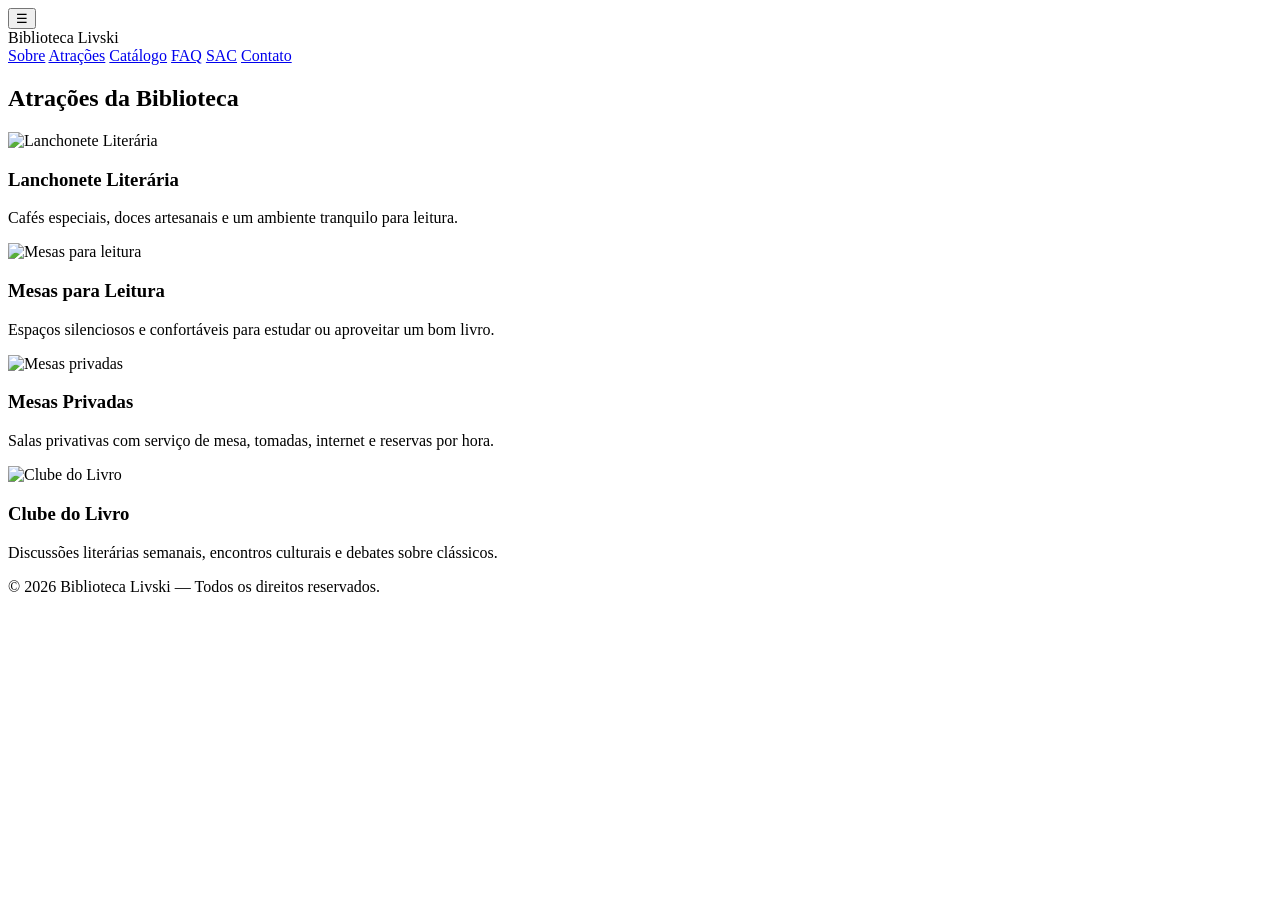
==== atracoes.html @ 0f8b1b1f "Create atracoes.html" ====
<!DOCTYPE html>
<html lang="pt-BR">

<head>

    <meta charset="UTF-8">

    <meta name="viewport" content="width=device-width, initial-scale=1.0">

    <title>Biblioteca Livski — Atrações</title>

    <link href="https://fonts.googleapis.com/css2?family=Cinzel:wght@500;700&family=Poppins:wght@300;400;500;600&display=swap" rel="stylesheet">

    <link rel="stylesheet" href="style.css">

</head>

<body>


    <!-- MENU -->

    <div class="menu-container">

        <button class="menu-btn" id="menuBtn">
            ☰
        </button>

        <div class="menu-lateral" id="menuLateral">

            <div class="menu-titulo">
                Biblioteca Livski
            </div>

            <a href="sobre.html">Sobre</a>

            <a href="atracoes.html">Atrações</a>

            <a href="catalogo.html">Catálogo</a>

            <a href="faq.html">FAQ</a>

            <a href="sac.html">SAC</a>

            <a href="contato.html">Contato</a>

        </div>

    </div>


    <!-- ATRAÇÕES -->

    <section id="atracoes">

        <h2 class="section-title">
            Atrações da Biblioteca
        </h2>

        <div class="cards">


            <div class="card">

                <img
                    src="https://images.unsplash.com/photo-1554118811-1e0d58224f24?q=80&w=1200"
                    alt="Lanchonete Literária">

                <div class="card-content">

                    <h3>
                        Lanchonete Literária
                    </h3>

                    <p>
                        Cafés especiais, doces artesanais e um ambiente
                        tranquilo para leitura.
                    </p>

                </div>

            </div>


            <div class="card">

                <img
                    src="https://images.unsplash.com/photo-1524995997946-a1c2e315a42f?q=80&w=1200"
                    alt="Mesas para leitura">

                <div class="card-content">

                    <h3>
                        Mesas para Leitura
                    </h3>

                    <p>
                        Espaços silenciosos e confortáveis para estudar
                        ou aproveitar um bom livro.
                    </p>

                </div>

            </div>


            <div class="card">

                <img
                    src="https://images.unsplash.com/photo-1497366754035-f200968a6e72?q=80&w=1200"
                    alt="Mesas privadas">

                <div class="card-content">

                    <h3>
                        Mesas Privadas
                    </h3>

                    <p>
                        Salas privativas com serviço de mesa, tomadas,
                        internet e reservas por hora.
                    </p>

                </div>

            </div>


            <div class="card">

                <img
                    src="https://images.unsplash.com/photo-1512820790803-83ca734da794?q=80&w=1200"
                    alt="Clube do Livro">

                <div class="card-content">

                    <h3>
                        Clube do Livro
                    </h3>

                    <p>
                        Discussões literárias semanais, encontros culturais
                        e debates sobre clássicos.
                    </p>

                </div>

            </div>


        </div>

    </section>


    <footer>

        © 2026 Biblioteca Livski — Todos os direitos reservados.

    </footer>


    <script src="script.js"></script>

</body>

</html>
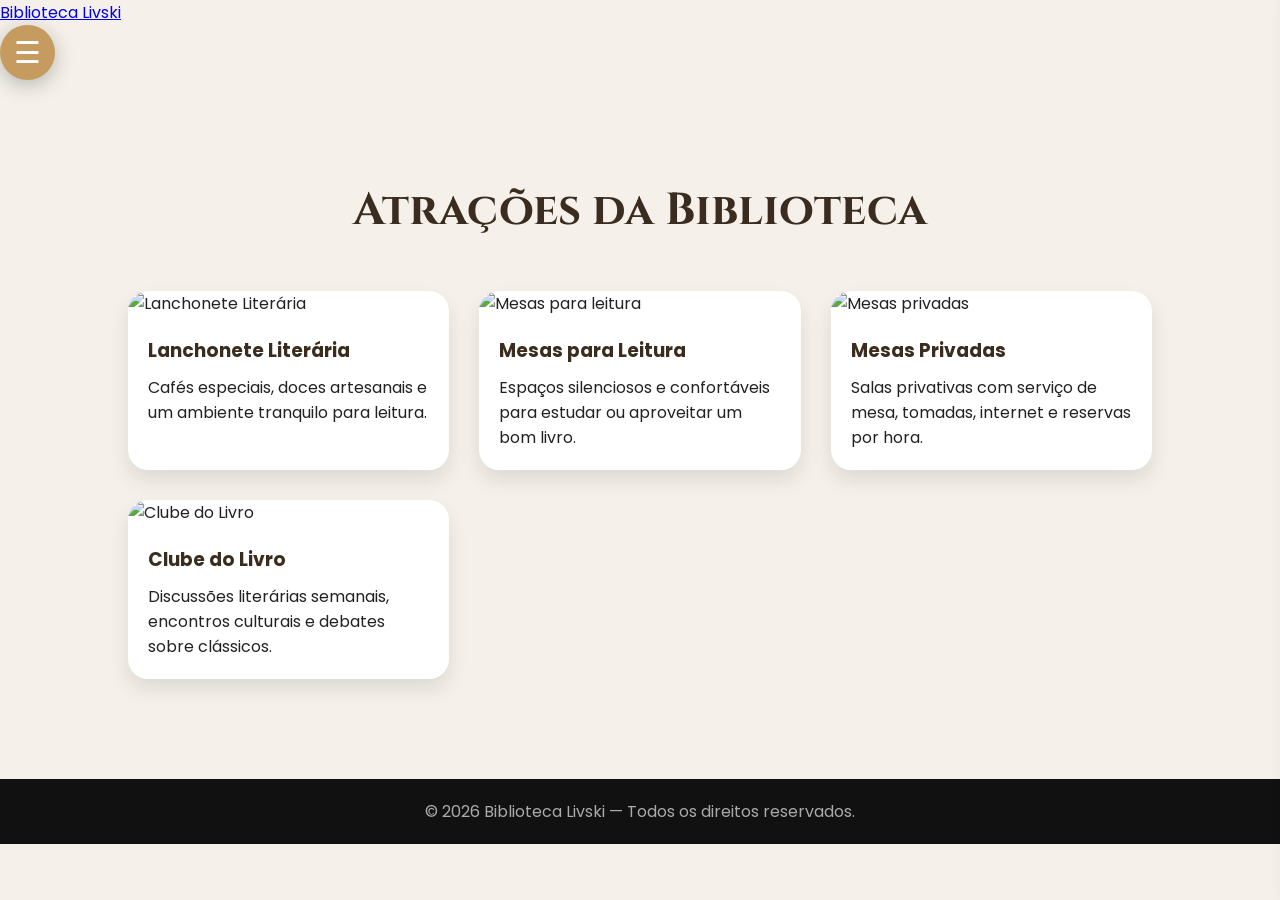
==== commit 1bfaed5f: "Update atracoes.html" ====
--- a/atracoes.html
+++ b/atracoes.html
@@ -3,30 +3,42 @@
 
 <head>
 
-    <meta charset="UTF-8">
+<meta charset="UTF-8">
 
-    <meta name="viewport" content="width=device-width, initial-scale=1.0">
+<meta name="viewport" content="width=device-width, initial-scale=1.0">
 
-    <title>Biblioteca Livski — Atrações</title>
+<title>Biblioteca Livski — Atrações</title>
 
-    <link href="https://fonts.googleapis.com/css2?family=Cinzel:wght@500;700&family=Poppins:wght@300;400;500;600&display=swap" rel="stylesheet">
+<link href="https://fonts.googleapis.com/css2?family=Cinzel:wght@500;700&family=Poppins:wght@300;400;500;600&display=swap" rel="stylesheet">
 
-    <link rel="stylesheet" href="style.css">
+<link rel="stylesheet" href="style.css">
 
 </head>
 
 <body>
 
 
-    <!-- MENU -->
+<div class="topo">
 
-    <div class="menu-container">
+    <a href="index.html" class="logo">
+        Biblioteca Livski
+    </a>
 
-        <button class="menu-btn" id="menuBtn">
+
+    <div class="menu">
+
+        <button
+            id="menuBtn"
+            class="menu-btn">
+
             ☰
+
         </button>
 
-        <div class="menu-lateral" id="menuLateral">
+
+        <div
+            id="menuLateral"
+            class="menu-lateral">
 
             <div class="menu-titulo">
                 Biblioteca Livski
@@ -48,119 +60,120 @@
 
     </div>
 
-
-    <!-- ATRAÇÕES -->
-
-    <section id="atracoes">
-
-        <h2 class="section-title">
-            Atrações da Biblioteca
-        </h2>
-
-        <div class="cards">
+</div>
 
 
-            <div class="card">
+<main class="pagina">
 
-                <img
-                    src="https://images.unsplash.com/photo-1554118811-1e0d58224f24?q=80&w=1200"
-                    alt="Lanchonete Literária">
+<section id="atracoes">
 
-                <div class="card-content">
+    <h2 class="section-title">
+        Atrações da Biblioteca
+    </h2>
 
-                    <h3>
-                        Lanchonete Literária
-                    </h3>
 
-                    <p>
-                        Cafés especiais, doces artesanais e um ambiente
-                        tranquilo para leitura.
-                    </p>
+    <div class="cards">
 
-                </div>
+
+        <div class="card">
+
+            <img
+                src="https://images.unsplash.com/photo-1554118811-1e0d58224f24?q=80&w=1200"
+                alt="Lanchonete Literária">
+
+            <div class="card-content">
+
+                <h3>
+                    Lanchonete Literária
+                </h3>
+
+                <p>
+                    Cafés especiais, doces artesanais e um ambiente tranquilo para leitura.
+                </p>
 
             </div>
 
+        </div>
 
-            <div class="card">
 
-                <img
-                    src="https://images.unsplash.com/photo-1524995997946-a1c2e315a42f?q=80&w=1200"
-                    alt="Mesas para leitura">
+        <div class="card">
 
-                <div class="card-content">
+            <img
+                src="https://images.unsplash.com/photo-1524995997946-a1c2e315a42f?q=80&w=1200"
+                alt="Mesas para leitura">
 
-                    <h3>
-                        Mesas para Leitura
-                    </h3>
+            <div class="card-content">
 
-                    <p>
-                        Espaços silenciosos e confortáveis para estudar
-                        ou aproveitar um bom livro.
-                    </p>
+                <h3>
+                    Mesas para Leitura
+                </h3>
 
-                </div>
+                <p>
+                    Espaços silenciosos e confortáveis para estudar ou aproveitar um bom livro.
+                </p>
 
             </div>
 
+        </div>
 
-            <div class="card">
 
-                <img
-                    src="https://images.unsplash.com/photo-1497366754035-f200968a6e72?q=80&w=1200"
-                    alt="Mesas privadas">
+        <div class="card">
 
-                <div class="card-content">
+            <img
+                src="https://images.unsplash.com/photo-1497366754035-f200968a6e72?q=80&w=1200"
+                alt="Mesas privadas">
 
-                    <h3>
-                        Mesas Privadas
-                    </h3>
+            <div class="card-content">
 
-                    <p>
-                        Salas privativas com serviço de mesa, tomadas,
-                        internet e reservas por hora.
-                    </p>
+                <h3>
+                    Mesas Privadas
+                </h3>
 
-                </div>
+                <p>
+                    Salas privativas com serviço de mesa, tomadas, internet e reservas por hora.
+                </p>
 
             </div>
 
+        </div>
 
-            <div class="card">
 
-                <img
-                    src="https://images.unsplash.com/photo-1512820790803-83ca734da794?q=80&w=1200"
-                    alt="Clube do Livro">
+        <div class="card">
 
-                <div class="card-content">
+            <img
+                src="https://images.unsplash.com/photo-1512820790803-83ca734da794?q=80&w=1200"
+                alt="Clube do Livro">
 
-                    <h3>
-                        Clube do Livro
-                    </h3>
+            <div class="card-content">
 
-                    <p>
-                        Discussões literárias semanais, encontros culturais
-                        e debates sobre clássicos.
-                    </p>
+                <h3>
+                    Clube do Livro
+                </h3>
 
-                </div>
+                <p>
+                    Discussões literárias semanais, encontros culturais e debates sobre clássicos.
+                </p>
 
             </div>
 
-
         </div>
 
-    </section>
+
+    </div>
+
+</section>
+
+</main>
 
 
-    <footer>
+<footer>
 
-        © 2026 Biblioteca Livski — Todos os direitos reservados.
+    © 2026 Biblioteca Livski — Todos os direitos reservados.
 
-    </footer>
+</footer>
 
 
-    <script src="script.js"></script>
+<script src="script.js"></script>
 
 </body>
 
--- a/style.css
+++ b/style.css
@@ -0,0 +1,819 @@
+* {
+    margin: 0;
+    padding: 0;
+    box-sizing: border-box;
+}
+
+
+html {
+    scroll-behavior: smooth;
+}
+
+
+body {
+    font-family: 'Poppins', sans-serif;
+    background: #f5f1ea;
+    color: #222;
+    overflow-x: hidden;
+}
+
+
+/* =========================
+   INÍCIO
+========================= */
+
+.inicio {
+
+    min-height: 100vh;
+
+    background:
+        linear-gradient(
+            rgba(0,0,0,0.65),
+            rgba(0,0,0,0.65)
+        ),
+        url('https://images.unsplash.com/photo-1507842217343-583bb7270b66?q=80&w=1600');
+
+    background-size: cover;
+
+    background-position: center;
+
+    display: flex;
+
+    justify-content: center;
+
+    align-items: center;
+
+    text-align: center;
+
+    color: white;
+
+    padding: 30px;
+
+}
+
+
+.inicio-conteudo {
+
+    max-width: 800px;
+
+}
+
+
+.inicio h1 {
+
+    font-family: 'Cinzel', serif;
+
+    font-size: 5rem;
+
+    margin-bottom: 25px;
+
+    letter-spacing: 2px;
+
+}
+
+
+.inicio p {
+
+    font-size: 1.2rem;
+
+    line-height: 1.8;
+
+    margin-bottom: 35px;
+
+}
+
+
+/* =========================
+   BOTÃO
+========================= */
+
+.btn {
+
+    display: inline-block;
+
+    padding: 14px 30px;
+
+    border: none;
+
+    background: #c59b5f;
+
+    color: white;
+
+    border-radius: 30px;
+
+    font-size: 1rem;
+
+    cursor: pointer;
+
+    transition: 0.3s;
+
+    text-decoration: none;
+
+    font-family: 'Poppins', sans-serif;
+
+}
+
+
+.btn:hover {
+
+    background: #a67c43;
+
+    transform: scale(1.05);
+
+}
+
+
+/* =========================
+   MENU 3 BARRINHAS
+========================= */
+
+.menu-container {
+
+    position: fixed;
+
+    top: 20px;
+
+    right: 25px;
+
+    z-index: 9999;
+
+}
+
+
+/* BOTÃO */
+
+.menu-btn {
+
+    width: 55px;
+
+    height: 55px;
+
+    border: none;
+
+    border-radius: 50%;
+
+    background: #c59b5f;
+
+    color: white;
+
+    font-size: 30px;
+
+    cursor: pointer;
+
+    box-shadow:
+        0 5px 20px rgba(0,0,0,0.25);
+
+    transition: 0.3s;
+
+}
+
+
+.menu-btn:hover {
+
+    background: #a67c43;
+
+    transform: scale(1.08);
+
+}
+
+
+/* MENU LATERAL */
+
+.menu-lateral {
+
+    position: fixed;
+
+    top: 0;
+
+    right: -300px;
+
+    width: 280px;
+
+    height: 100vh;
+
+    background: #1b1b1b;
+
+    padding: 100px 30px 30px;
+
+    display: flex;
+
+    flex-direction: column;
+
+    gap: 10px;
+
+    box-shadow:
+        -5px 0 20px rgba(0,0,0,0.3);
+
+    transition: right 0.4s ease;
+
+}
+
+
+/* MENU ABERTO */
+
+.menu-lateral.aberto {
+
+    right: 0;
+
+}
+
+
+/* TÍTULO DO MENU */
+
+.menu-titulo {
+
+    color: #c59b5f;
+
+    font-family: 'Cinzel', serif;
+
+    font-size: 1.4rem;
+
+    margin-bottom: 25px;
+
+}
+
+
+/* LINKS */
+
+.menu-lateral a {
+
+    color: white;
+
+    text-decoration: none;
+
+    padding: 15px;
+
+    border-radius: 10px;
+
+    font-size: 1.05rem;
+
+    transition: 0.3s;
+
+}
+
+
+.menu-lateral a:hover {
+
+    background: #c59b5f;
+
+    transform: translateX(5px);
+
+}
+
+
+/* =========================
+   SEÇÕES
+========================= */
+
+section {
+
+    padding: 100px 10%;
+
+    min-height: 70vh;
+
+}
+
+
+.section-title {
+
+    text-align: center;
+
+    font-size: 2.8rem;
+
+    margin-bottom: 50px;
+
+    font-family: 'Cinzel', serif;
+
+    color: #3a2d1f;
+
+}
+
+
+/* =========================
+   SOBRE
+========================= */
+
+.sobre {
+
+    display: grid;
+
+    grid-template-columns: 1fr 1fr;
+
+    gap: 50px;
+
+    align-items: center;
+
+}
+
+
+.sobre img {
+
+    width: 100%;
+
+    border-radius: 20px;
+
+    box-shadow:
+        0 10px 25px rgba(0,0,0,0.2);
+
+}
+
+
+.sobre p {
+
+    line-height: 1.8;
+
+    font-size: 1.1rem;
+
+}
+
+
+/* =========================
+   ATRAÇÕES
+========================= */
+
+.cards {
+
+    display: grid;
+
+    grid-template-columns:
+        repeat(auto-fit, minmax(250px, 1fr));
+
+    gap: 30px;
+
+}
+
+
+.card {
+
+    background: white;
+
+    border-radius: 20px;
+
+    overflow: hidden;
+
+    box-shadow:
+        0 10px 20px rgba(0,0,0,0.1);
+
+    transition: 0.4s;
+
+}
+
+
+.card:hover {
+
+    transform: translateY(-10px);
+
+}
+
+
+.card img {
+
+    width: 100%;
+
+    height: 220px;
+
+    object-fit: cover;
+
+}
+
+
+.card-content {
+
+    padding: 20px;
+
+}
+
+
+.card-content h3 {
+
+    margin-bottom: 10px;
+
+    color: #3a2d1f;
+
+}
+
+
+/* =========================
+   CATÁLOGO
+========================= */
+
+.catalogo {
+
+    display: grid;
+
+    grid-template-columns:
+        repeat(auto-fit, minmax(220px, 1fr));
+
+    gap: 30px;
+
+}
+
+
+.livro {
+
+    background: white;
+
+    border-radius: 15px;
+
+    overflow: hidden;
+
+    box-shadow:
+        0 5px 15px rgba(0,0,0,0.1);
+
+    transition: 0.3s;
+
+}
+
+
+.livro:hover {
+
+    transform: scale(1.03);
+
+}
+
+
+.livro img {
+
+    width: 100%;
+
+    height: 320px;
+
+    object-fit: cover;
+
+}
+
+
+.livro-info {
+
+    padding: 20px;
+
+}
+
+
+.livro-info h3 {
+
+    color: #3a2d1f;
+
+}
+
+
+.preco {
+
+    color: #2d7a32;
+
+    font-size: 1.3rem;
+
+    margin: 10px 0;
+
+    font-weight: bold;
+
+}
+
+
+/* =========================
+   FAQ
+========================= */
+
+.faq {
+
+    max-width: 900px;
+
+    margin: auto;
+
+}
+
+
+.faq-item {
+
+    background: white;
+
+    margin-bottom: 15px;
+
+    border-radius: 12px;
+
+    overflow: hidden;
+
+    box-shadow:
+        0 5px 15px rgba(0,0,0,0.08);
+
+}
+
+
+.faq-question {
+
+    width: 100%;
+
+    border: none;
+
+    background: white;
+
+    padding: 20px;
+
+    text-align: left;
+
+    font-family: 'Poppins', sans-serif;
+
+    font-size: 1.05rem;
+
+    font-weight: 600;
+
+    cursor: pointer;
+
+    color: #3a2d1f;
+
+}
+
+
+.faq-question:hover {
+
+    background: #f3eadc;
+
+}
+
+
+.faq-answer {
+
+    display: none;
+
+    padding: 0 20px 20px;
+
+    line-height: 1.7;
+
+    color: #555;
+
+}
+
+
+.faq-answer.ativo {
+
+    display: block;
+
+}
+
+
+/* =========================
+   SAC
+========================= */
+
+.sac {
+
+    max-width: 800px;
+
+    margin: auto;
+
+    background: white;
+
+    padding: 40px;
+
+    border-radius: 20px;
+
+    box-shadow:
+        0 10px 25px rgba(0,0,0,0.1);
+
+}
+
+
+.sac p {
+
+    line-height: 1.7;
+
+    margin-bottom: 20px;
+
+    color: #555;
+
+}
+
+
+.sac form {
+
+    display: flex;
+
+    flex-direction: column;
+
+    gap: 15px;
+
+}
+
+
+.sac input,
+.sac textarea {
+
+    width: 100%;
+
+    padding: 15px;
+
+    border: 1px solid #ddd;
+
+    border-radius: 10px;
+
+    font-family: 'Poppins', sans-serif;
+
+    outline: none;
+
+}
+
+
+.sac textarea {
+
+    min-height: 130px;
+
+    resize: vertical;
+
+}
+
+
+.sac input:focus,
+.sac textarea:focus {
+
+    border-color: #c59b5f;
+
+}
+
+
+/* =========================
+   CONTATO
+========================= */
+
+.contato {
+
+    background: #2b2118;
+
+    color: white;
+
+    border-radius: 20px;
+
+    padding: 50px;
+
+    text-align: center;
+
+}
+
+
+.contato p {
+
+    margin: 15px 0;
+
+    font-size: 1.1rem;
+
+}
+
+
+/* =========================
+   CARRINHO FLUTUANTE
+========================= */
+
+.carrinho-flutuante {
+
+    position: fixed;
+
+    right: 25px;
+
+    bottom: 25px;
+
+    width: 65px;
+
+    height: 65px;
+
+    background: #c59b5f;
+
+    border-radius: 50%;
+
+    display: flex;
+
+    justify-content: center;
+
+    align-items: center;
+
+    text-decoration: none;
+
+    color: white;
+
+    font-size: 30px;
+
+    box-shadow:
+        0 5px 20px rgba(0,0,0,0.3);
+
+    z-index: 5000;
+
+    transition: 0.3s;
+
+}
+
+
+.carrinho-flutuante:hover {
+
+    background: #a67c43;
+
+    transform: scale(1.1);
+
+}
+
+
+.contador {
+
+    position: absolute;
+
+    top: -5px;
+
+    right: -5px;
+
+    width: 25px;
+
+    height: 25px;
+
+    background: #b52b2b;
+
+    border-radius: 50%;
+
+    display: flex;
+
+    justify-content: center;
+
+    align-items: center;
+
+    font-size: 13px;
+
+    font-weight: bold;
+
+}
+
+
+/* =========================
+   FOOTER
+========================= */
+
+footer {
+
+    background: #111;
+
+    color: #aaa;
+
+    text-align: center;
+
+    padding: 20px;
+
+}
+
+
+/* =========================
+   RESPONSIVO
+========================= */
+
+@media(max-width: 900px) {
+
+    .inicio h1 {
+
+        font-size: 3.5rem;
+
+    }
+
+    .sobre {
+
+        grid-template-columns: 1fr;
+
+    }
+
+}
+
+
+@media(max-width: 600px) {
+
+    .inicio h1 {
+
+        font-size: 2.5rem;
+
+    }
+
+    .inicio p {
+
+        font-size: 1rem;
+
+    }
+
+    section {
+
+        padding: 70px 5%;
+
+    }
+
+    .section-title {
+
+        font-size: 2.2rem;
+
+    }
+
+    .sac {
+
+        padding: 25px;
+
+    }
+
+    .menu-container {
+
+        right: 15px;
+
+        top: 15px;
+
+    }
+
+}
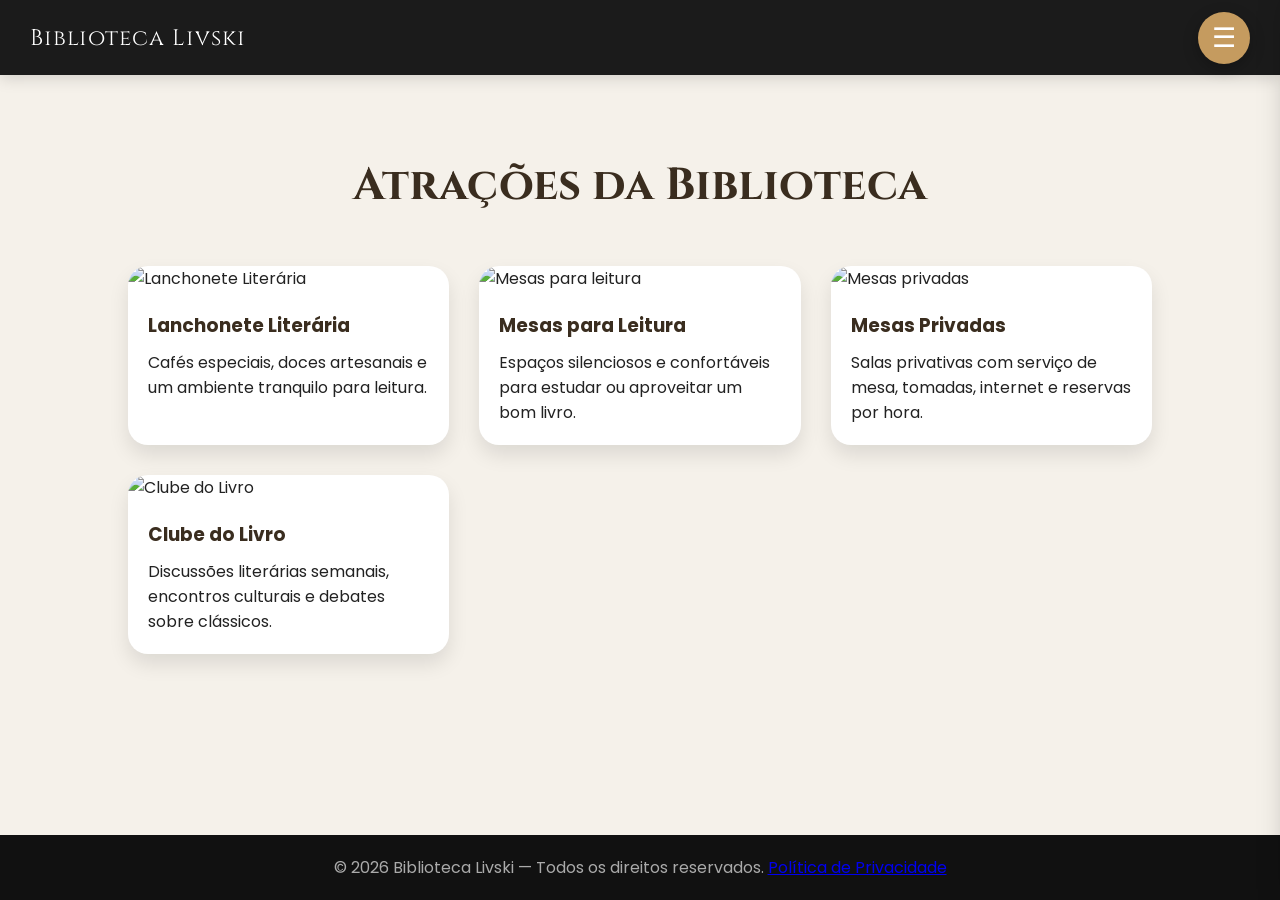
==== commit 987dda49: "Update atracoes.html" ====
--- a/atracoes.html
+++ b/atracoes.html
@@ -169,7 +169,7 @@
 <footer>
 
     © 2026 Biblioteca Livski — Todos os direitos reservados.
-
+<a href="privacidade.html">Política de Privacidade</a>
 </footer>
 
 
--- a/style.css
+++ b/style.css
@@ -1,290 +1,458 @@
-* {
-    margin: 0;
-    padding: 0;
-    box-sizing: border-box;
-}
-
-
-html {
-    scroll-behavior: smooth;
-}
-
-
-body {
-    font-family: 'Poppins', sans-serif;
-    background: #f5f1ea;
-    color: #222;
-    overflow-x: hidden;
-}
-
-
-/* =========================
-   INÍCIO
-========================= */
-
-.inicio {
-
-    min-height: 100vh;
+*{
+    margin:0;
+    padding:0;
+    box-sizing:border-box;
+}
+
+
+html{
+    scroll-behavior:smooth;
+}
+
+
+body{
+
+    font-family:'Poppins',sans-serif;
+
+    background:#f5f1ea;
+
+    color:#222;
+
+    overflow-x:hidden;
+
+    min-height:100vh;
+
+    display:flex;
+
+    flex-direction:column;
+
+    animation:entradaPagina .5s ease;
+
+}
+
+
+@keyframes entradaPagina{
+
+    from{
+        opacity:0;
+        transform:translateY(10px);
+    }
+
+    to{
+        opacity:1;
+        transform:translateY(0);
+    }
+
+}
+
+
+/* =========================
+   LOADER
+========================= */
+
+.loader{
+
+    position:fixed;
+
+    width:100%;
+
+    height:100vh;
+
+    background:#111;
+
+    display:flex;
+
+    justify-content:center;
+
+    align-items:center;
+
+    z-index:9999;
+
+    animation:sumir 3s forwards;
+
+}
+
+
+.loader h1{
+
+    color:#fff;
+
+    font-size:3rem;
+
+    letter-spacing:4px;
+
+    font-family:'Cinzel',serif;
+
+    animation:aparecer 2s ease;
+
+}
+
+
+@keyframes aparecer{
+
+    from{
+
+        opacity:0;
+
+        transform:scale(0.7);
+
+    }
+
+    to{
+
+        opacity:1;
+
+        transform:scale(1);
+
+    }
+
+}
+
+
+@keyframes sumir{
+
+    0%,85%{
+
+        opacity:1;
+
+    }
+
+    100%{
+
+        opacity:0;
+
+        visibility:hidden;
+
+    }
+
+}
+
+
+/* =========================
+   TELA INICIAL
+========================= */
+
+.pagina-inicial{
+
+    min-height:100vh;
+
+}
+
+
+.hero{
 
     background:
-        linear-gradient(
-            rgba(0,0,0,0.65),
-            rgba(0,0,0,0.65)
-        ),
-        url('https://images.unsplash.com/photo-1507842217343-583bb7270b66?q=80&w=1600');
-
-    background-size: cover;
-
-    background-position: center;
-
-    display: flex;
-
-    justify-content: center;
-
-    align-items: center;
-
-    text-align: center;
-
-    color: white;
-
-    padding: 30px;
-
-}
-
-
-.inicio-conteudo {
-
-    max-width: 800px;
-
-}
-
-
-.inicio h1 {
-
-    font-family: 'Cinzel', serif;
-
-    font-size: 5rem;
-
-    margin-bottom: 25px;
-
-    letter-spacing: 2px;
-
-}
-
-
-.inicio p {
-
-    font-size: 1.2rem;
-
-    line-height: 1.8;
-
-    margin-bottom: 35px;
-
-}
-
-
-/* =========================
-   BOTÃO
-========================= */
-
-.btn {
-
-    display: inline-block;
-
-    padding: 14px 30px;
-
-    border: none;
-
-    background: #c59b5f;
-
-    color: white;
-
-    border-radius: 30px;
-
-    font-size: 1rem;
-
-    cursor: pointer;
-
-    transition: 0.3s;
-
-    text-decoration: none;
-
-    font-family: 'Poppins', sans-serif;
-
-}
-
-
-.btn:hover {
-
-    background: #a67c43;
-
-    transform: scale(1.05);
-
-}
-
-
-/* =========================
-   MENU 3 BARRINHAS
-========================= */
-
-.menu-container {
-
-    position: fixed;
-
-    top: 20px;
-
-    right: 25px;
-
-    z-index: 9999;
-
-}
-
-
-/* BOTÃO */
-
-.menu-btn {
-
-    width: 55px;
-
-    height: 55px;
-
-    border: none;
-
-    border-radius: 50%;
-
-    background: #c59b5f;
-
-    color: white;
-
-    font-size: 30px;
-
-    cursor: pointer;
-
-    box-shadow:
-        0 5px 20px rgba(0,0,0,0.25);
-
-    transition: 0.3s;
-
-}
-
-
-.menu-btn:hover {
-
-    background: #a67c43;
-
-    transform: scale(1.08);
-
-}
-
-
-/* MENU LATERAL */
-
-.menu-lateral {
-
-    position: fixed;
-
-    top: 0;
-
-    right: -300px;
-
-    width: 280px;
-
-    height: 100vh;
-
-    background: #1b1b1b;
-
-    padding: 100px 30px 30px;
-
-    display: flex;
-
-    flex-direction: column;
-
-    gap: 10px;
-
-    box-shadow:
-        -5px 0 20px rgba(0,0,0,0.3);
-
-    transition: right 0.4s ease;
-
-}
-
-
-/* MENU ABERTO */
-
-.menu-lateral.aberto {
-
-    right: 0;
-
-}
-
-
-/* TÍTULO DO MENU */
-
-.menu-titulo {
-
-    color: #c59b5f;
-
-    font-family: 'Cinzel', serif;
-
-    font-size: 1.4rem;
-
-    margin-bottom: 25px;
-
-}
-
-
-/* LINKS */
-
-.menu-lateral a {
-
-    color: white;
-
-    text-decoration: none;
-
-    padding: 15px;
-
-    border-radius: 10px;
-
-    font-size: 1.05rem;
-
-    transition: 0.3s;
-
-}
-
-
-.menu-lateral a:hover {
-
-    background: #c59b5f;
-
-    transform: translateX(5px);
-
-}
-
-
-/* =========================
-   SEÇÕES
-========================= */
-
-section {
-
-    padding: 100px 10%;
-
-    min-height: 70vh;
-
-}
-
-
-.section-title {
-
-    text-align: center;
-
-    font-size: 2.8rem;
-
-    margin-bottom: 50px;
-
-    font-family: 'Cinzel', serif;
-
-    color: #3a2d1f;
+
+    linear-gradient(
+
+        rgba(0,0,0,0.6),
+
+        rgba(0,0,0,0.6)
+
+    ),
+
+    url('https://images.unsplash.com/photo-1507842217343-583bb7270b66?q=80&w=1600');
+
+    background-size:cover;
+
+    background-position:center;
+
+    background-attachment:fixed;
+
+    min-height:100vh;
+
+    display:flex;
+
+    flex-direction:column;
+
+    justify-content:center;
+
+    align-items:center;
+
+    text-align:center;
+
+    color:white;
+
+    padding:20px;
+
+}
+
+
+.hero h1{
+
+    font-size:5rem;
+
+    font-family:'Cinzel',serif;
+
+    margin-bottom:20px;
+
+}
+
+
+.hero p{
+
+    max-width:700px;
+
+    font-size:1.2rem;
+
+    margin-bottom:30px;
+
+    line-height:1.7;
+
+}
+
+
+/* =========================
+   BOTÕES
+========================= */
+
+.btn{
+
+    display:inline-block;
+
+    padding:14px 30px;
+
+    border:none;
+
+    background:#c59b5f;
+
+    color:white;
+
+    border-radius:30px;
+
+    font-size:1rem;
+
+    cursor:pointer;
+
+    transition:0.3s;
+
+    text-decoration:none;
+
+    font-family:'Poppins',sans-serif;
+
+}
+
+
+.btn:hover{
+
+    background:#a67c43;
+
+    transform:scale(1.05);
+
+}
+
+
+/* =========================
+   TOPO DAS PÁGINAS
+========================= */
+
+.topo{
+
+    height:75px;
+
+    background:#1b1b1b;
+
+    display:flex;
+
+    align-items:center;
+
+    justify-content:space-between;
+
+    padding:0 30px;
+
+    position:sticky;
+
+    top:0;
+
+    z-index:1000;
+
+    box-shadow:
+    0 3px 15px rgba(0,0,0,.15);
+
+}
+
+
+.logo{
+
+    color:white;
+
+    text-decoration:none;
+
+    font-family:'Cinzel',serif;
+
+    font-size:1.4rem;
+
+    letter-spacing:1px;
+
+    transition:.3s;
+
+}
+
+
+.logo:hover{
+
+    color:#c59b5f;
+
+}
+
+
+/* =========================
+   MENU
+========================= */
+
+.menu{
+
+    position:relative;
+
+}
+
+
+.menu-btn{
+
+    width:52px;
+
+    height:52px;
+
+    border:none;
+
+    border-radius:50%;
+
+    background:#c59b5f;
+
+    color:white;
+
+    font-size:27px;
+
+    cursor:pointer;
+
+    display:flex;
+
+    justify-content:center;
+
+    align-items:center;
+
+    box-shadow:
+    0 5px 15px rgba(0,0,0,.25);
+
+    transition:.3s;
+
+}
+
+
+.menu-btn:hover{
+
+    background:#a67c43;
+
+    transform:scale(1.05);
+
+}
+
+
+.menu-lateral{
+
+    position:fixed;
+
+    top:0;
+
+    right:-330px;
+
+    width:310px;
+
+    height:100vh;
+
+    background:#1b1b1b;
+
+    padding:110px 30px 30px;
+
+    display:flex;
+
+    flex-direction:column;
+
+    gap:7px;
+
+    box-shadow:
+    -8px 0 30px rgba(0,0,0,.35);
+
+    transition:.4s ease;
+
+}
+
+
+.menu-lateral.aberto{
+
+    right:0;
+
+}
+
+
+.menu-titulo{
+
+    color:#c59b5f;
+
+    font-family:'Cinzel',serif;
+
+    font-size:1.5rem;
+
+    margin-bottom:25px;
+
+}
+
+
+.menu-lateral a{
+
+    color:white;
+
+    text-decoration:none;
+
+    padding:15px;
+
+    border-radius:10px;
+
+    transition:.3s;
+
+}
+
+
+.menu-lateral a:hover{
+
+    color:white;
+
+    background:#c59b5f;
+
+    transform:translateX(5px);
+
+}
+
+
+/* =========================
+   CONTEÚDO
+========================= */
+
+.pagina{
+
+    flex:1;
+
+}
+
+
+section{
+
+    padding:80px 10%;
+
+}
+
+
+.section-title{
+
+    text-align:center;
+
+    font-size:2.8rem;
+
+    margin-bottom:50px;
+
+    font-family:'Cinzel',serif;
+
+    color:#3a2d1f;
 
 }
 
@@ -293,36 +461,36 @@
    SOBRE
 ========================= */
 
-.sobre {
-
-    display: grid;
-
-    grid-template-columns: 1fr 1fr;
-
-    gap: 50px;
-
-    align-items: center;
-
-}
-
-
-.sobre img {
-
-    width: 100%;
-
-    border-radius: 20px;
-
-    box-shadow:
-        0 10px 25px rgba(0,0,0,0.2);
-
-}
-
-
-.sobre p {
-
-    line-height: 1.8;
-
-    font-size: 1.1rem;
+.sobre{
+
+    display:grid;
+
+    grid-template-columns:1fr 1fr;
+
+    gap:50px;
+
+    align-items:center;
+
+}
+
+
+.sobre img{
+
+    width:100%;
+
+    border-radius:20px;
+
+    box-shadow:
+    0 10px 25px rgba(0,0,0,.2);
+
+}
+
+
+.sobre p{
+
+    line-height:1.8;
+
+    font-size:1.1rem;
 
 }
 
@@ -331,64 +499,67 @@
    ATRAÇÕES
 ========================= */
 
-.cards {
-
-    display: grid;
+.cards{
+
+    display:grid;
 
     grid-template-columns:
-        repeat(auto-fit, minmax(250px, 1fr));
-
-    gap: 30px;
-
-}
-
-
-.card {
-
-    background: white;
-
-    border-radius: 20px;
-
-    overflow: hidden;
-
-    box-shadow:
-        0 10px 20px rgba(0,0,0,0.1);
-
-    transition: 0.4s;
-
-}
-
-
-.card:hover {
-
-    transform: translateY(-10px);
-
-}
-
-
-.card img {
-
-    width: 100%;
-
-    height: 220px;
-
-    object-fit: cover;
-
-}
-
-
-.card-content {
-
-    padding: 20px;
-
-}
-
-
-.card-content h3 {
-
-    margin-bottom: 10px;
-
-    color: #3a2d1f;
+    repeat(auto-fit,minmax(250px,1fr));
+
+    gap:30px;
+
+}
+
+
+.card{
+
+    background:white;
+
+    border-radius:20px;
+
+    overflow:hidden;
+
+    box-shadow:
+    0 10px 20px rgba(0,0,0,.1);
+
+    transition:.4s;
+
+}
+
+
+.card:hover{
+
+    transform:translateY(-10px);
+
+    box-shadow:
+    0 15px 30px rgba(0,0,0,.15);
+
+}
+
+
+.card img{
+
+    width:100%;
+
+    height:220px;
+
+    object-fit:cover;
+
+}
+
+
+.card-content{
+
+    padding:20px;
+
+}
+
+
+.card-content h3{
+
+    margin-bottom:10px;
+
+    color:#3a2d1f;
 
 }
 
@@ -397,75 +568,71 @@
    CATÁLOGO
 ========================= */
 
-.catalogo {
-
-    display: grid;
+.catalogo{
+
+    display:grid;
 
     grid-template-columns:
-        repeat(auto-fit, minmax(220px, 1fr));
-
-    gap: 30px;
-
-}
-
-
-.livro {
-
-    background: white;
-
-    border-radius: 15px;
-
-    overflow: hidden;
-
-    box-shadow:
-        0 5px 15px rgba(0,0,0,0.1);
-
-    transition: 0.3s;
-
-}
-
-
-.livro:hover {
-
-    transform: scale(1.03);
-
-}
-
-
-.livro img {
-
-    width: 100%;
-
-    height: 320px;
-
-    object-fit: cover;
-
-}
-
-
-.livro-info {
-
-    padding: 20px;
-
-}
-
-
-.livro-info h3 {
-
-    color: #3a2d1f;
-
-}
-
-
-.preco {
-
-    color: #2d7a32;
-
-    font-size: 1.3rem;
-
-    margin: 10px 0;
-
-    font-weight: bold;
+    repeat(auto-fit,minmax(220px,1fr));
+
+    gap:30px;
+
+}
+
+
+.livro{
+
+    background:white;
+
+    border-radius:15px;
+
+    overflow:hidden;
+
+    box-shadow:
+    0 5px 15px rgba(0,0,0,.1);
+
+    transition:.3s;
+
+}
+
+
+.livro:hover{
+
+    transform:scale(1.03);
+
+    box-shadow:
+    0 10px 25px rgba(0,0,0,.15);
+
+}
+
+
+.livro img{
+
+    width:100%;
+
+    height:320px;
+
+    object-fit:cover;
+
+}
+
+
+.livro-info{
+
+    padding:20px;
+
+}
+
+
+.preco{
+
+    color:#2d7a32;
+
+    font-size:1.3rem;
+
+    margin:10px 0;
+
+    font-weight:bold;
 
 }
 
@@ -474,79 +641,81 @@
    FAQ
 ========================= */
 
-.faq {
-
-    max-width: 900px;
-
-    margin: auto;
-
-}
-
-
-.faq-item {
-
-    background: white;
-
-    margin-bottom: 15px;
-
-    border-radius: 12px;
-
-    overflow: hidden;
-
-    box-shadow:
-        0 5px 15px rgba(0,0,0,0.08);
-
-}
-
-
-.faq-question {
-
-    width: 100%;
-
-    border: none;
-
-    background: white;
-
-    padding: 20px;
-
-    text-align: left;
-
-    font-family: 'Poppins', sans-serif;
-
-    font-size: 1.05rem;
-
-    font-weight: 600;
-
-    cursor: pointer;
-
-    color: #3a2d1f;
-
-}
-
-
-.faq-question:hover {
-
-    background: #f3eadc;
-
-}
-
-
-.faq-answer {
-
-    display: none;
-
-    padding: 0 20px 20px;
-
-    line-height: 1.7;
-
-    color: #555;
-
-}
-
-
-.faq-answer.ativo {
-
-    display: block;
+.faq{
+
+    max-width:900px;
+
+    margin:auto;
+
+}
+
+
+.faq-item{
+
+    background:white;
+
+    margin-bottom:15px;
+
+    border-radius:12px;
+
+    overflow:hidden;
+
+    box-shadow:
+    0 5px 15px rgba(0,0,0,.08);
+
+}
+
+
+.faq-question{
+
+    width:100%;
+
+    border:none;
+
+    background:white;
+
+    padding:20px;
+
+    text-align:left;
+
+    font-family:'Poppins',sans-serif;
+
+    font-size:1.05rem;
+
+    font-weight:600;
+
+    cursor:pointer;
+
+    color:#3a2d1f;
+
+    transition:.3s;
+
+}
+
+
+.faq-question:hover{
+
+    background:#f3eadc;
+
+}
+
+
+.faq-answer{
+
+    display:none;
+
+    padding:0 20px 20px;
+
+    line-height:1.7;
+
+    color:#555;
+
+}
+
+
+.faq-answer.ativo{
+
+    display:block;
 
 }
 
@@ -555,77 +724,77 @@
    SAC
 ========================= */
 
-.sac {
-
-    max-width: 800px;
-
-    margin: auto;
-
-    background: white;
-
-    padding: 40px;
-
-    border-radius: 20px;
-
-    box-shadow:
-        0 10px 25px rgba(0,0,0,0.1);
-
-}
-
-
-.sac p {
-
-    line-height: 1.7;
-
-    margin-bottom: 20px;
-
-    color: #555;
-
-}
-
-
-.sac form {
-
-    display: flex;
-
-    flex-direction: column;
-
-    gap: 15px;
+.sac{
+
+    max-width:800px;
+
+    margin:auto;
+
+    background:white;
+
+    padding:40px;
+
+    border-radius:20px;
+
+    box-shadow:
+    0 10px 25px rgba(0,0,0,.1);
+
+}
+
+
+.sac p{
+
+    line-height:1.7;
+
+    margin-bottom:20px;
+
+    color:#555;
+
+}
+
+
+.sac form{
+
+    display:flex;
+
+    flex-direction:column;
+
+    gap:15px;
 
 }
 
 
 .sac input,
-.sac textarea {
-
-    width: 100%;
-
-    padding: 15px;
-
-    border: 1px solid #ddd;
-
-    border-radius: 10px;
-
-    font-family: 'Poppins', sans-serif;
-
-    outline: none;
-
-}
-
-
-.sac textarea {
-
-    min-height: 130px;
-
-    resize: vertical;
+.sac textarea{
+
+    width:100%;
+
+    padding:15px;
+
+    border:1px solid #ddd;
+
+    border-radius:10px;
+
+    font-family:'Poppins',sans-serif;
+
+    outline:none;
+
+}
+
+
+.sac textarea{
+
+    min-height:130px;
+
+    resize:vertical;
 
 }
 
 
 .sac input:focus,
-.sac textarea:focus {
-
-    border-color: #c59b5f;
+.sac textarea:focus{
+
+    border-color:#c59b5f;
 
 }
 
@@ -634,106 +803,113 @@
    CONTATO
 ========================= */
 
-.contato {
-
-    background: #2b2118;
-
-    color: white;
-
-    border-radius: 20px;
-
-    padding: 50px;
-
-    text-align: center;
-
-}
-
-
-.contato p {
-
-    margin: 15px 0;
-
-    font-size: 1.1rem;
-
-}
-
-
-/* =========================
-   CARRINHO FLUTUANTE
-========================= */
-
-.carrinho-flutuante {
-
-    position: fixed;
-
-    right: 25px;
-
-    bottom: 25px;
-
-    width: 65px;
-
-    height: 65px;
-
-    background: #c59b5f;
-
-    border-radius: 50%;
-
-    display: flex;
-
-    justify-content: center;
-
-    align-items: center;
-
-    text-decoration: none;
-
-    color: white;
-
-    font-size: 30px;
-
-    box-shadow:
-        0 5px 20px rgba(0,0,0,0.3);
-
-    z-index: 5000;
-
-    transition: 0.3s;
-
-}
-
-
-.carrinho-flutuante:hover {
-
-    background: #a67c43;
-
-    transform: scale(1.1);
-
-}
-
-
-.contador {
-
-    position: absolute;
-
-    top: -5px;
-
-    right: -5px;
-
-    width: 25px;
-
-    height: 25px;
-
-    background: #b52b2b;
-
-    border-radius: 50%;
-
-    display: flex;
-
-    justify-content: center;
-
-    align-items: center;
-
-    font-size: 13px;
-
-    font-weight: bold;
+.contato{
+
+    background:#2b2118;
+
+    color:white;
+
+    border-radius:20px;
+
+    padding:50px;
+
+    text-align:center;
+
+    max-width:1000px;
+
+    margin:auto;
+
+    box-shadow:
+    0 10px 25px rgba(0,0,0,.12);
+
+}
+
+
+.contato p{
+
+    margin:10px 0;
+
+    font-size:1.1rem;
+
+}
+
+
+/* =========================
+   CARRINHO
+========================= */
+
+.carrinho-flutuante{
+
+    position:fixed;
+
+    right:25px;
+
+    bottom:25px;
+
+    width:65px;
+
+    height:65px;
+
+    background:#c59b5f;
+
+    border-radius:50%;
+
+    display:flex;
+
+    justify-content:center;
+
+    align-items:center;
+
+    text-decoration:none;
+
+    color:white;
+
+    font-size:30px;
+
+    box-shadow:
+    0 5px 20px rgba(0,0,0,.3);
+
+    z-index:5000;
+
+    transition:.3s;
+
+}
+
+
+.carrinho-flutuante:hover{
+
+    background:#a67c43;
+
+    transform:scale(1.1);
+
+}
+
+
+.contador{
+
+    position:absolute;
+
+    top:-5px;
+
+    right:-5px;
+
+    width:25px;
+
+    height:25px;
+
+    background:#b52b2b;
+
+    border-radius:50%;
+
+    display:flex;
+
+    justify-content:center;
+
+    align-items:center;
+
+    font-size:13px;
+
+    font-weight:bold;
 
 }
 
@@ -742,15 +918,19 @@
    FOOTER
 ========================= */
 
-footer {
-
-    background: #111;
-
-    color: #aaa;
-
-    text-align: center;
-
-    padding: 20px;
+footer{
+
+    background:#111;
+
+    color:#aaa;
+
+    text-align:center;
+
+    padding:20px;
+
+    margin-top:auto;
+
+    width:100%;
 
 }
 
@@ -759,61 +939,79 @@
    RESPONSIVO
 ========================= */
 
-@media(max-width: 900px) {
-
-    .inicio h1 {
-
-        font-size: 3.5rem;
-
-    }
-
-    .sobre {
-
-        grid-template-columns: 1fr;
-
-    }
-
-}
-
-
-@media(max-width: 600px) {
-
-    .inicio h1 {
-
-        font-size: 2.5rem;
-
-    }
-
-    .inicio p {
-
-        font-size: 1rem;
-
-    }
-
-    section {
-
-        padding: 70px 5%;
-
-    }
-
-    .section-title {
-
-        font-size: 2.2rem;
-
-    }
-
-    .sac {
-
-        padding: 25px;
-
-    }
-
-    .menu-container {
-
-        right: 15px;
-
-        top: 15px;
-
-    }
-
-}
+@media(max-width:900px){
+
+    .hero h1{
+
+        font-size:3rem;
+
+    }
+
+
+    .sobre{
+
+        grid-template-columns:1fr;
+
+    }
+
+}
+
+
+@media(max-width:600px){
+
+    section{
+
+        padding:60px 5%;
+
+    }
+
+
+    .section-title{
+
+        font-size:2.2rem;
+
+    }
+
+
+    .sac{
+
+        padding:25px;
+
+    }
+
+
+    .topo{
+
+        padding:0 15px;
+
+    }
+
+
+    .logo{
+
+        font-size:1.1rem;
+
+    }
+
+
+    .menu-lateral{
+
+        width:280px;
+
+    }
+
+
+    .hero h1{
+
+        font-size:2.6rem;
+
+    }
+
+
+    .hero p{
+
+        font-size:1rem;
+
+    }
+
+}
